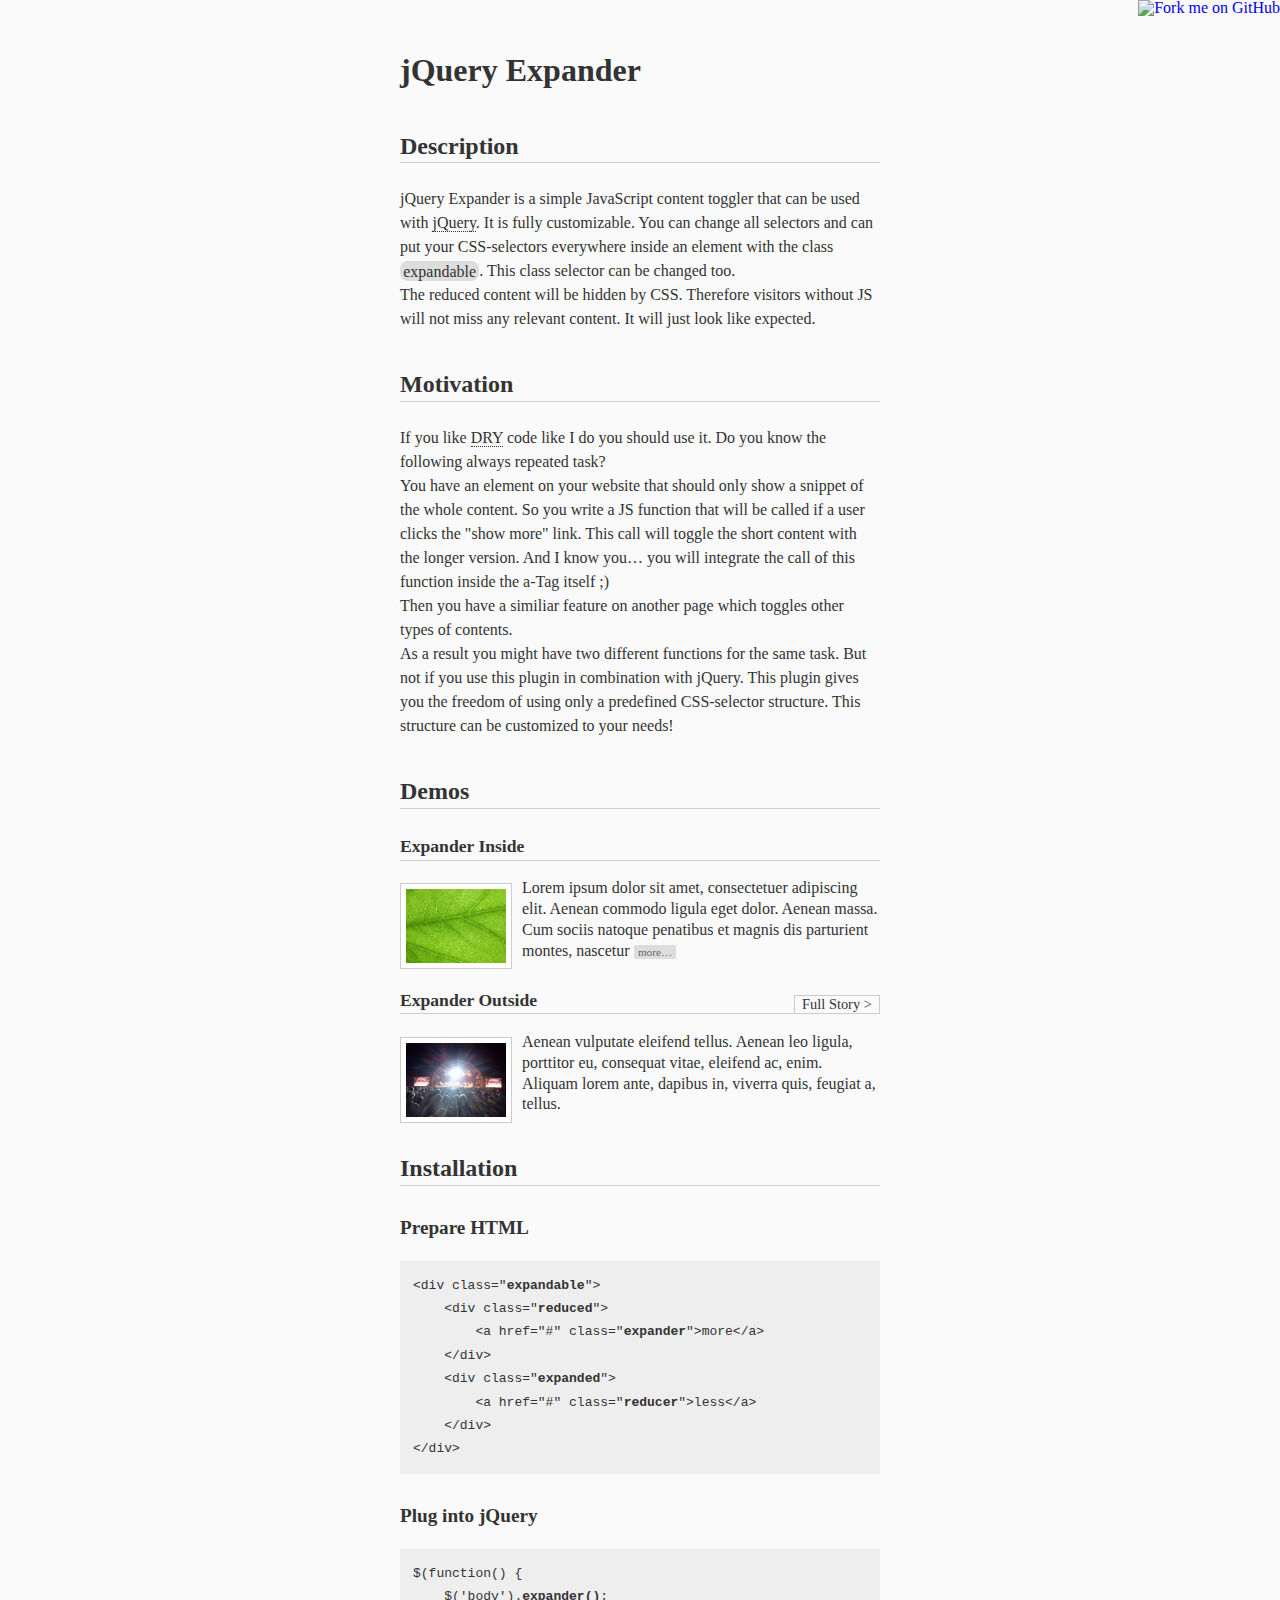
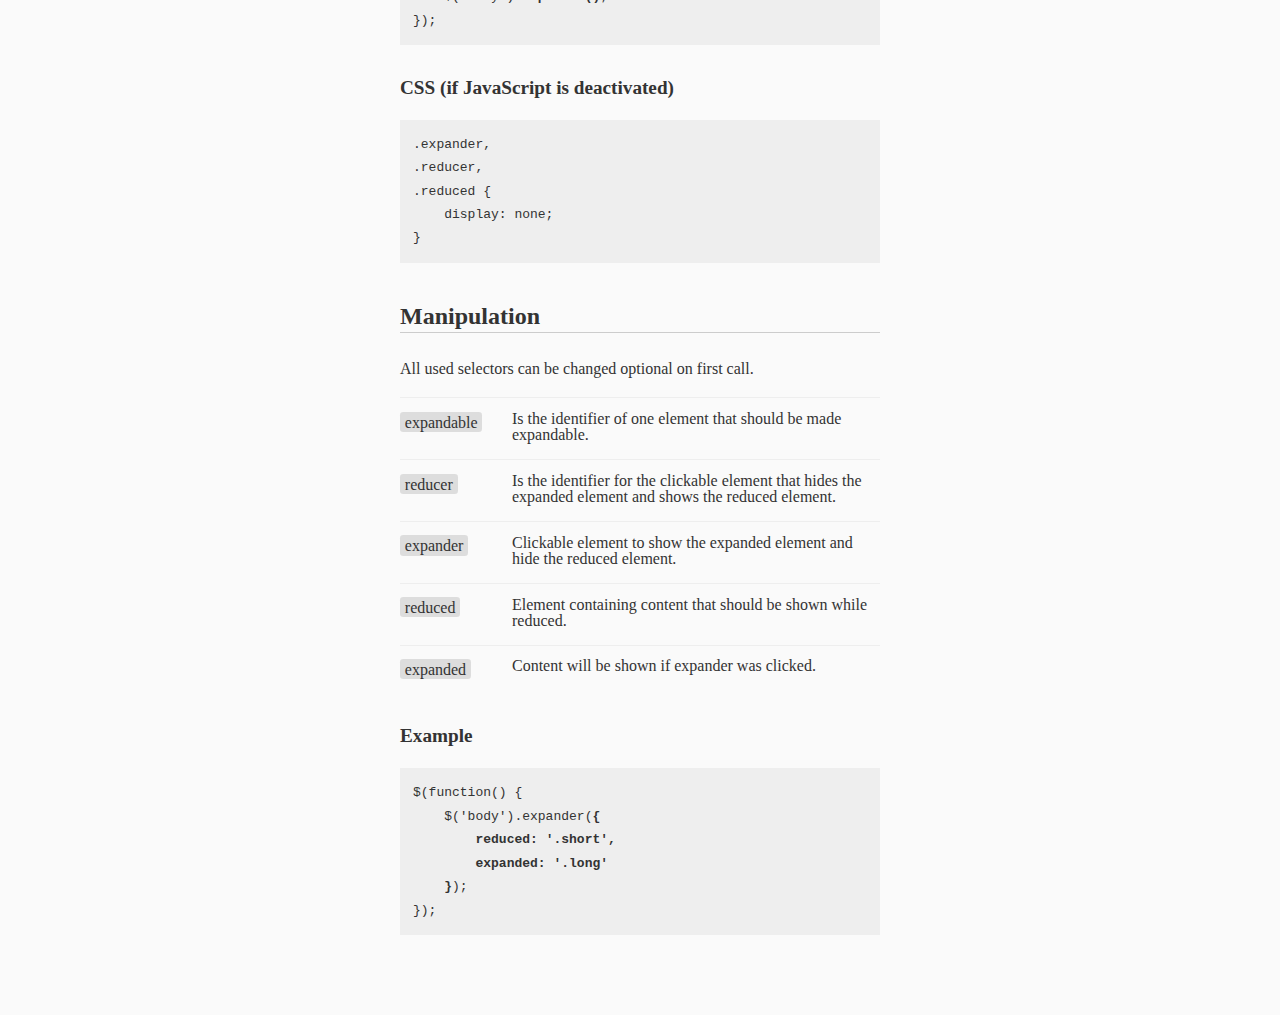
==== index.html @ b06be8aa "Initial commit" ====
<!DOCTYPE html PUBLIC "-//W3C//DTD XHTML 1.0 Transitional//EN" "http://www.w3.org/TR/xhtml1/DTD/xhtml1-transitional.dtd">
<html xmlns="http://www.w3.org/1999/xhtml">
	<head>
		<meta http-equiv="Content-Type" content="text/html; charset=utf-8" />
		<meta http-equiv="Content-Language" content="en" />

		<link rel="stylesheet" href="reset.css" type="text/css" />
		<link rel="stylesheet" href="style.css" type="text/css" />
		<link rel="stylesheet" href="demo/box.css" type="text/css" />

		<title>jQuery Expander</title>
	</head>
	<body>
		<a href="https://github.com/petpen/jQuery-Expander">
			<img style="position: absolute; top: 0; right: 0; border: 0;" src="https://s3.amazonaws.com/github/ribbons/forkme_right_gray_6d6d6d.png" alt="Fork me on GitHub">
		</a>
		<div id="main">
			<h1>jQuery Expander</h1>

			<h2>Description</h2>
			<p>
				jQuery Expander is a simple JavaScript content toggler that can be used with <a href="http://jquery.com" title="jQuery JavaScript Library">jQuery</a>.
				It is fully customizable.
				You can change all selectors and can put your CSS-selectors everywhere inside an element with the class <var>expandable</var>.
				This class selector can be changed too.
			</p>
			<p>
				The reduced content will be hidden by CSS.
				Therefore visitors without JS will not miss any relevant content.
				It will just look like expected.
			</p>

			<h2>Motivation</h2>
			<p>
				If you like <a href="http://en.wikipedia.org/wiki/Don%27t_repeat_yourself" title="Don't repeat yourself - Wikipedia">DRY</a> code like I do you should use it.
				Do you know the following always repeated task?
			</p>
			<p>
				You have an element on your website that should only show a snippet of the whole content.
				So you write a JS function that will be called if a user clicks the "show more" link.
				This call will toggle the short content with the longer version.
				And I know you&hellip; you will integrate the call of this function inside the a-Tag itself ;)<br/>
				Then you have a similiar feature on another page which toggles other types of contents.
			</p>
			<p>
				As a result you might have two different functions for the same task.
				But not if you use this plugin in combination with jQuery.
				This plugin gives you the freedom of using only a predefined CSS-selector structure.
				This structure can be customized to your needs!
			</p>

			<h2>Demos</h2>
			<div class="box expandable">
				<div class="box-title">
					<h3>Expander Inside</h3>
				</div>
				<div class="box-content">
					<div class="reduced">
						<p>
							<img class="left" src="demo/img/leaf_small.jpg" width="100" height="74" alt="leaf"/>
							Lorem ipsum dolor sit amet, consectetuer adipiscing elit. Aenean commodo ligula eget dolor.
							Aenean massa. Cum sociis natoque penatibus et magnis dis parturient montes, nascetur <a href="#" class="expander" title="Show me the full story!">more&hellip;</a>
						</p>
					</div>
					<div class="expanded">
						<p>
							<img class="left" src="demo/img/leaf.jpg" width="150" height="111" alt="leaf"/>
							Lorem ipsum dolor sit amet, consectetuer adipiscing elit. Aenean commodo ligula eget dolor.
							Aenean massa. Cum sociis natoque penatibus et magnis dis parturient montes, nascetur ridiculus mus.
							Donec quam felis, ultricies nec, pellentesque eu, pretium quis, sem. Nulla consequat massa quis enim.
							Donec pede justo, fringilla vel, aliquet nec, vulputate eget, arcu.
							In enim justo, rhoncus ut, imperdiet a, venenatis vitae, justo. Nullam dictum felis eu pede mollis pretium.
							Integer tincidunt. Cras dapibus. Vivamus elementum semper nisi.
						</p>
						<p>
							Maecenas nec odio et ante tincidunt tempus. Donec vitae sapien ut libero venenatis faucibus. Nullam quis ante.
							Etiam sit amet orci eget eros faucibus tincidunt. Duis leo.
							Sed fringilla mauris sit amet nibh. Donec sodales sagittis magna.
							Sed consequat, leo eget bibendum sodales, augue velit cursus nunc, quis gravida magna mi a libero.
							Fusce vulputate eleifend sapien. Vestibulum purus quam, scelerisque ut, mollis sed, nonummy id, metus.
							Nullam accumsan lorem in dui. Cras ultricies mi eu turpis hendrerit fringilla.
							Vestibulum ante ipsum primis in faucibus orci luctus et ultrices posuere cubilia Curae;
							In ac dui quis mi consectetuer lacinia. Nam pretium turpis et arcu.
							Duis arcu tortor, suscipit eget, imperdiet nec, imperdiet iaculis, ipsum.
							Sed aliquam ultrices mauris. Integer ante arcu, accumsan a, consectetuer eget, posuere ut, mauris.
							Praesent adipiscing. Phasellus ullamcorper ipsum rutrum nunc. Nunc nonummy metus.
							Vestibulum volutpat pretium libero. Cras id dui. <a href="#" class="reducer" title="I've read it">less</a>
						</p>
					</div>
				</div>
			</div>
			<div class="box expandable">
				<div class="box-title">
					<h3>Expander Outside</h3>
					<ul class="box-actions">
						<li class="expander">
							<a href="#" title="Show me the full story!">Full Story &gt;</a>
						</li>
						<li class="reducer">
							<a href="#" title="I've read it">&lt; Intro</a>
						</li>
					</ul>
				</div>
				<div class="box-content">
					<div class="reduced">
						<p>
							<img class="left" src="demo/img/concert_small.jpg" width="100" height="74" alt="concert"/>
							Aenean vulputate eleifend tellus. Aenean leo ligula, porttitor eu, consequat vitae, eleifend ac, enim.
							Aliquam lorem ante, dapibus in, viverra quis, feugiat a, tellus.
						</p>
					</div>
					<div class="expanded">
						<p>
							<img class="left" src="demo/img/concert.jpg" width="150" height="112" alt="concert"/>
							Aenean vulputate eleifend tellus. Aenean leo ligula, porttitor eu, consequat vitae, eleifend ac, enim.
							Aliquam lorem ante, dapibus in, viverra quis, feugiat a, tellus.
							Phasellus viverra nulla ut metus varius laoreet. Quisque rutrum. Aenean imperdiet.
							Etiam ultricies nisi vel augue. Curabitur ullamcorper ultricies nisi. Nam eget dui. Etiam rhoncus.
							Maecenas tempus, tellus eget condimentum rhoncus, sem quam semper libero, sit amet adipiscing sem neque sed ipsum.
							Nam quam nunc, blandit vel, luctus pulvinar, hendrerit id, lorem.
						</p>
						<p>
							Lorem ipsum dolor sit amet, consectetuer adipiscing elit. Aenean commodo ligula eget dolor.
							Aenean massa. Cum sociis natoque penatibus et magnis dis parturient montes, nascetur ridiculus mus.
							Donec quam felis, ultricies nec, pellentesque eu, pretium quis, sem. Nulla consequat massa quis enim.
							Donec pede justo, fringilla vel, aliquet nec, vulputate eget, arcu.
							In enim justo, rhoncus ut, imperdiet a, venenatis vitae, justo. Nullam dictum felis eu pede mollis pretium.
							Integer tincidunt. Cras dapibus. Vivamus elementum semper nisi.
						</p>
					</div>
				</div>
			</div>

			<h2>Installation</h2>

			<h3>Prepare HTML</h3>
<pre title="Prepare the tags with classes"><code>&lt;div class="<b>expandable</b>"&gt;
    &lt;div class="<b>reduced</b>"&gt;
        &lt;a href="#" class="<b>expander</b>"&gt;more&lt;/a&gt;
    &lt;/div&gt;
    &lt;div class="<b>expanded</b>"&gt;
        &lt;a href="#" class="<b>reducer</b>"&gt;less&lt;/a&gt;
    &lt;/div&gt;
&lt;/div&gt;</code></pre>

			<h3>Plug into jQuery</h3>
<pre title="Plug the expander into jQuery"><code>$(function() {
    $('body').<b>expander()</b>;
});
</code></pre>

			<h3>CSS (if JavaScript is deactivated)</h3>
<pre title="Add some CSS for the visitors without JS"><code>.expander,
.reducer,
.reduced {
    display: none;
}</code></pre>

			<h2>Manipulation</h2>
			<p>All used selectors can be changed optional on first call.</p>
			<dl class="options">
				<dt><span>expandable</span></dt>
					<dd>Is the identifier of one element that should be made expandable.</dd>
				<dt><span>reducer</span></dt>
					<dd>Is the identifier for the clickable element that hides the expanded element and shows the reduced element.</dd>
				<dt><span>expander</span></dt>
					<dd>Clickable element to show the expanded element and hide the reduced element.</dd>
				<dt><span>reduced</span></dt>
					<dd>Element containing content that should be shown while reduced.</dd>
				<dt><span>expanded</span></dt>
					<dd>Content will be shown if expander was clicked.</dd>
			</dl>
			
			<h3>Example</h3>
<pre title="Expample for manipulating the selectors"><code>$(function() {
    $('body').expander(<b>{
    	reduced: '.short',
    	expanded: '.long'
    }</b>);
});
</code></pre>
		</div>

		<script type="text/javascript" src="jquery-1.7.2.min.js"></script>
		<script type="text/javascript" src="jquery.expander.js"></script>
		<script type="text/javascript">
			$(function() {
				$('body').expander();
			});
		</script>
	</body>
</html>
---- style.css ----
body {
	background-color: #fafafa;
	color: #333;
	font-family: Georgia, "Times New Roman", Times;
	font-size: 100%;
	margin: 0;
	padding: 0;
	text-align: left;
}

#main {
	width: 30em;
	margin: 0 auto 5em;
}

h1, h2, h3 {
	padding: 0.2em 0;
	margin: 1.5em 0 1em;
}

h1 {
	font-size: 200%;
}

h2 {
	border-bottom: 1px solid #ccc;
	font-size: 150%;
}

h3 {
	font-size: 120%;
}

p {
	line-height: 1.5em;
}

p a {
	color: #333;
	text-decoration: none;
	border-bottom: 1px #333 dotted;
}

var {
	background-color: #ddd;
	font-style: normal;
	padding: 0.1em 0.2em;
	border-radius: 0.5em;
	-moz-border-radius: 0.5em;
	-webkit-border-radius: 0.5em;
	-khtml-border-radius: 0.5em;
}


.right {
	float: right;
}

.left {
	float: left;
}

pre {
	background-color: #eee;
	line-height: 1.8em;
	margin: 1em 0 0;
	padding: 1em;
}

dl.options {
	margin: 0 0 3em;
}

dl.options dt {
	border-top: 1px solid #eee;
	margin: 1em 0 0;
	padding: 1em 0 0;
}

dl.options dt span {
	background-color: #ddd;
	padding: 0.1em 0.3em;
	border-radius: 0.2em;
	-moz-border-radius: 0.2em;
	-webkit-border-radius: 0.2em;
	-khtml-border-radius: 0.2em;
}

dl.options dd {
	margin: -1.2em 0 0 7em;
}


.expander,
.reducer,
.reduced {
	display: none;
}
---- demo/box.css ----
.box {
	
}

.box .box-title {
	position: relative;
}

.box .box-title h3 {
	border-bottom: 1px solid #ccc;
	font-size: 110%;
}

.box .box-title .box-actions {
	position: absolute;
	bottom: 0;
	right: 0;
}

.box .box-title .box-actions li {
	margin: 0 0 0 0.5em;
	display: inline-block;
}

.box .box-title .box-actions a {
	border: 1px solid #ccc;
	border-bottom: none;
	color: #333;
	display: block;
	font-size: 90%;
	padding: 0.1em 0.5em 0.2em;
	text-decoration: none;
	text-align: center;
}

.box .box-title .box-actions a:hover {
	background-color: #999;
	color: #fff;
	text-decoration: none;
}

.box .box-content p {
	margin: 0.3em 0 1em;
	line-height: 1.3em;
}

.box .box-content p img {
	background-color: #FFFFFF;
	border: 1px solid #CCCCCC;
	margin: 5px;
	padding: 5px;
}

.box .box-content p img.left {
	margin: 5px 10px 5px 0;
}

.box .box-content p img.right {
	margin: 5px 0 5px 10px;
}

.box .box-content p .expander,
.box .box-content p .reducer {
	border: 1px solid #ddd;
	background-color: #ddd;
	color: #666;
	font-size: 70%;
	padding: 0 0.3em;
	text-decoration: none;
	border-radius: 0.2em;
	-moz-border-radius: 0.2em;
	-webkit-border-radius: 0.2em;
	-khtml-border-radius: 0.2em;
}

.box .box-content p .expander:hover,
.box .box-content p .reducer:hover {
	border: 1px solid #666;
	background-color: #666;
	color: #ddd;
	text-decoration: none;
}

.box .box-title .box-actions .expander,
.box .box-title .box-actions .reducer {
	display: none;
}
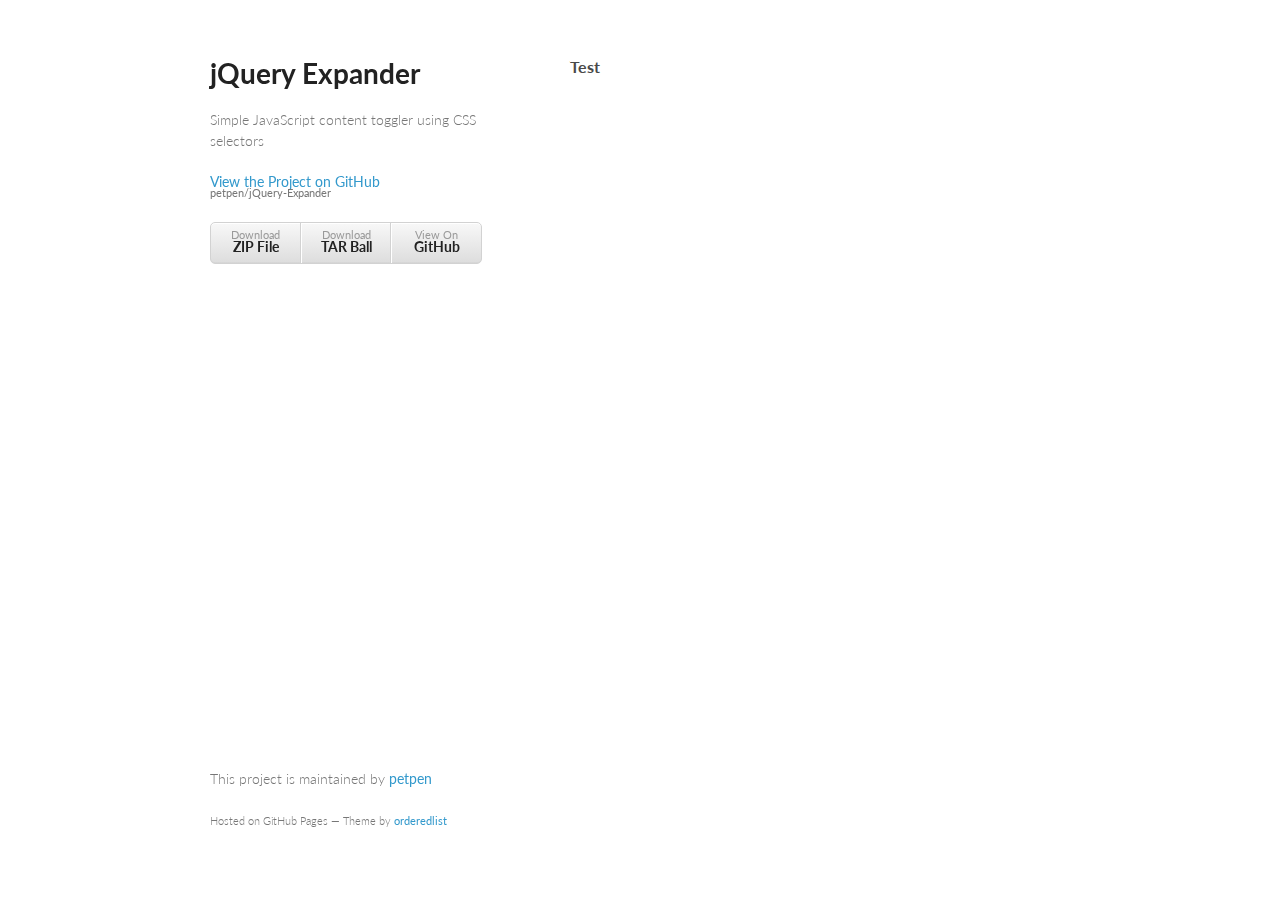
==== commit 0b2c6676: "Created gh-pages branch via GitHub" ====
--- a/index.html
+++ b/index.html
@@ -1,192 +1,38 @@
-<!DOCTYPE html PUBLIC "-//W3C//DTD XHTML 1.0 Transitional//EN" "http://www.w3.org/TR/xhtml1/DTD/xhtml1-transitional.dtd">
-<html xmlns="http://www.w3.org/1999/xhtml">
-	<head>
-		<meta http-equiv="Content-Type" content="text/html; charset=utf-8" />
-		<meta http-equiv="Content-Language" content="en" />
+<!doctype html>
+<html>
+  <head>
+    <meta charset="utf-8">
+    <meta http-equiv="X-UA-Compatible" content="chrome=1">
+    <title>jQuery Expander by petpen</title>
 
-		<link rel="stylesheet" href="reset.css" type="text/css" />
-		<link rel="stylesheet" href="style.css" type="text/css" />
-		<link rel="stylesheet" href="demo/box.css" type="text/css" />
-
-		<title>jQuery Expander</title>
-	</head>
-	<body>
-		<a href="https://github.com/petpen/jQuery-Expander">
-			<img style="position: absolute; top: 0; right: 0; border: 0;" src="https://s3.amazonaws.com/github/ribbons/forkme_right_gray_6d6d6d.png" alt="Fork me on GitHub">
-		</a>
-		<div id="main">
-			<h1>jQuery Expander</h1>
-
-			<h2>Description</h2>
-			<p>
-				jQuery Expander is a simple JavaScript content toggler that can be used with <a href="http://jquery.com" title="jQuery JavaScript Library">jQuery</a>.
-				It is fully customizable.
-				You can change all selectors and can put your CSS-selectors everywhere inside an element with the class <var>expandable</var>.
-				This class selector can be changed too.
-			</p>
-			<p>
-				The reduced content will be hidden by CSS.
-				Therefore visitors without JS will not miss any relevant content.
-				It will just look like expected.
-			</p>
-
-			<h2>Motivation</h2>
-			<p>
-				If you like <a href="http://en.wikipedia.org/wiki/Don%27t_repeat_yourself" title="Don't repeat yourself - Wikipedia">DRY</a> code like I do you should use it.
-				Do you know the following always repeated task?
-			</p>
-			<p>
-				You have an element on your website that should only show a snippet of the whole content.
-				So you write a JS function that will be called if a user clicks the "show more" link.
-				This call will toggle the short content with the longer version.
-				And I know you&hellip; you will integrate the call of this function inside the a-Tag itself ;)<br/>
-				Then you have a similiar feature on another page which toggles other types of contents.
-			</p>
-			<p>
-				As a result you might have two different functions for the same task.
-				But not if you use this plugin in combination with jQuery.
-				This plugin gives you the freedom of using only a predefined CSS-selector structure.
-				This structure can be customized to your needs!
-			</p>
-
-			<h2>Demos</h2>
-			<div class="box expandable">
-				<div class="box-title">
-					<h3>Expander Inside</h3>
-				</div>
-				<div class="box-content">
-					<div class="reduced">
-						<p>
-							<img class="left" src="demo/img/leaf_small.jpg" width="100" height="74" alt="leaf"/>
-							Lorem ipsum dolor sit amet, consectetuer adipiscing elit. Aenean commodo ligula eget dolor.
-							Aenean massa. Cum sociis natoque penatibus et magnis dis parturient montes, nascetur <a href="#" class="expander" title="Show me the full story!">more&hellip;</a>
-						</p>
-					</div>
-					<div class="expanded">
-						<p>
-							<img class="left" src="demo/img/leaf.jpg" width="150" height="111" alt="leaf"/>
-							Lorem ipsum dolor sit amet, consectetuer adipiscing elit. Aenean commodo ligula eget dolor.
-							Aenean massa. Cum sociis natoque penatibus et magnis dis parturient montes, nascetur ridiculus mus.
-							Donec quam felis, ultricies nec, pellentesque eu, pretium quis, sem. Nulla consequat massa quis enim.
-							Donec pede justo, fringilla vel, aliquet nec, vulputate eget, arcu.
-							In enim justo, rhoncus ut, imperdiet a, venenatis vitae, justo. Nullam dictum felis eu pede mollis pretium.
-							Integer tincidunt. Cras dapibus. Vivamus elementum semper nisi.
-						</p>
-						<p>
-							Maecenas nec odio et ante tincidunt tempus. Donec vitae sapien ut libero venenatis faucibus. Nullam quis ante.
-							Etiam sit amet orci eget eros faucibus tincidunt. Duis leo.
-							Sed fringilla mauris sit amet nibh. Donec sodales sagittis magna.
-							Sed consequat, leo eget bibendum sodales, augue velit cursus nunc, quis gravida magna mi a libero.
-							Fusce vulputate eleifend sapien. Vestibulum purus quam, scelerisque ut, mollis sed, nonummy id, metus.
-							Nullam accumsan lorem in dui. Cras ultricies mi eu turpis hendrerit fringilla.
-							Vestibulum ante ipsum primis in faucibus orci luctus et ultrices posuere cubilia Curae;
-							In ac dui quis mi consectetuer lacinia. Nam pretium turpis et arcu.
-							Duis arcu tortor, suscipit eget, imperdiet nec, imperdiet iaculis, ipsum.
-							Sed aliquam ultrices mauris. Integer ante arcu, accumsan a, consectetuer eget, posuere ut, mauris.
-							Praesent adipiscing. Phasellus ullamcorper ipsum rutrum nunc. Nunc nonummy metus.
-							Vestibulum volutpat pretium libero. Cras id dui. <a href="#" class="reducer" title="I've read it">less</a>
-						</p>
-					</div>
-				</div>
-			</div>
-			<div class="box expandable">
-				<div class="box-title">
-					<h3>Expander Outside</h3>
-					<ul class="box-actions">
-						<li class="expander">
-							<a href="#" title="Show me the full story!">Full Story &gt;</a>
-						</li>
-						<li class="reducer">
-							<a href="#" title="I've read it">&lt; Intro</a>
-						</li>
-					</ul>
-				</div>
-				<div class="box-content">
-					<div class="reduced">
-						<p>
-							<img class="left" src="demo/img/concert_small.jpg" width="100" height="74" alt="concert"/>
-							Aenean vulputate eleifend tellus. Aenean leo ligula, porttitor eu, consequat vitae, eleifend ac, enim.
-							Aliquam lorem ante, dapibus in, viverra quis, feugiat a, tellus.
-						</p>
-					</div>
-					<div class="expanded">
-						<p>
-							<img class="left" src="demo/img/concert.jpg" width="150" height="112" alt="concert"/>
-							Aenean vulputate eleifend tellus. Aenean leo ligula, porttitor eu, consequat vitae, eleifend ac, enim.
-							Aliquam lorem ante, dapibus in, viverra quis, feugiat a, tellus.
-							Phasellus viverra nulla ut metus varius laoreet. Quisque rutrum. Aenean imperdiet.
-							Etiam ultricies nisi vel augue. Curabitur ullamcorper ultricies nisi. Nam eget dui. Etiam rhoncus.
-							Maecenas tempus, tellus eget condimentum rhoncus, sem quam semper libero, sit amet adipiscing sem neque sed ipsum.
-							Nam quam nunc, blandit vel, luctus pulvinar, hendrerit id, lorem.
-						</p>
-						<p>
-							Lorem ipsum dolor sit amet, consectetuer adipiscing elit. Aenean commodo ligula eget dolor.
-							Aenean massa. Cum sociis natoque penatibus et magnis dis parturient montes, nascetur ridiculus mus.
-							Donec quam felis, ultricies nec, pellentesque eu, pretium quis, sem. Nulla consequat massa quis enim.
-							Donec pede justo, fringilla vel, aliquet nec, vulputate eget, arcu.
-							In enim justo, rhoncus ut, imperdiet a, venenatis vitae, justo. Nullam dictum felis eu pede mollis pretium.
-							Integer tincidunt. Cras dapibus. Vivamus elementum semper nisi.
-						</p>
-					</div>
-				</div>
-			</div>
-
-			<h2>Installation</h2>
-
-			<h3>Prepare HTML</h3>
-<pre title="Prepare the tags with classes"><code>&lt;div class="<b>expandable</b>"&gt;
-    &lt;div class="<b>reduced</b>"&gt;
-        &lt;a href="#" class="<b>expander</b>"&gt;more&lt;/a&gt;
-    &lt;/div&gt;
-    &lt;div class="<b>expanded</b>"&gt;
-        &lt;a href="#" class="<b>reducer</b>"&gt;less&lt;/a&gt;
-    &lt;/div&gt;
-&lt;/div&gt;</code></pre>
-
-			<h3>Plug into jQuery</h3>
-<pre title="Plug the expander into jQuery"><code>$(function() {
-    $('body').<b>expander()</b>;
-});
-</code></pre>
-
-			<h3>CSS (if JavaScript is deactivated)</h3>
-<pre title="Add some CSS for the visitors without JS"><code>.expander,
-.reducer,
-.reduced {
-    display: none;
-}</code></pre>
-
-			<h2>Manipulation</h2>
-			<p>All used selectors can be changed optional on first call.</p>
-			<dl class="options">
-				<dt><span>expandable</span></dt>
-					<dd>Is the identifier of one element that should be made expandable.</dd>
-				<dt><span>reducer</span></dt>
-					<dd>Is the identifier for the clickable element that hides the expanded element and shows the reduced element.</dd>
-				<dt><span>expander</span></dt>
-					<dd>Clickable element to show the expanded element and hide the reduced element.</dd>
-				<dt><span>reduced</span></dt>
-					<dd>Element containing content that should be shown while reduced.</dd>
-				<dt><span>expanded</span></dt>
-					<dd>Content will be shown if expander was clicked.</dd>
-			</dl>
-			
-			<h3>Example</h3>
-<pre title="Expample for manipulating the selectors"><code>$(function() {
-    $('body').expander(<b>{
-    	reduced: '.short',
-    	expanded: '.long'
-    }</b>);
-});
-</code></pre>
-		</div>
-
-		<script type="text/javascript" src="jquery-1.7.2.min.js"></script>
-		<script type="text/javascript" src="jquery.expander.js"></script>
-		<script type="text/javascript">
-			$(function() {
-				$('body').expander();
-			});
-		</script>
-	</body>
-</html>
+    <link rel="stylesheet" href="stylesheets/styles.css">
+    <link rel="stylesheet" href="stylesheets/pygment_trac.css">
+    <meta name="viewport" content="width=device-width, initial-scale=1, user-scalable=no">
+    <!--[if lt IE 9]>
+    <script src="//html5shiv.googlecode.com/svn/trunk/html5.js"></script>
+    <![endif]-->
+  </head>
+  <body>
+    <div class="wrapper">
+      <header>
+        <h1>jQuery Expander</h1>
+        <p>Simple JavaScript content toggler using CSS selectors</p>
+        <p class="view"><a href="https://github.com/petpen/jQuery-Expander">View the Project on GitHub <small>petpen/jQuery-Expander</small></a></p>
+        <ul>
+          <li><a href="https://github.com/petpen/jQuery-Expander/zipball/master">Download <strong>ZIP File</strong></a></li>
+          <li><a href="https://github.com/petpen/jQuery-Expander/tarball/master">Download <strong>TAR Ball</strong></a></li>
+          <li><a href="https://github.com/petpen/jQuery-Expander">View On <strong>GitHub</strong></a></li>
+        </ul>
+      </header>
+      <section>
+        <h3>Test</h3>
+      </section>
+      <footer>
+        <p>This project is maintained by <a href="https://github.com/petpen">petpen</a></p>
+        <p><small>Hosted on GitHub Pages &mdash; Theme by <a href="https://github.com/orderedlist">orderedlist</a></small></p>
+      </footer>
+    </div>
+    <script src="javascripts/scale.fix.js"></script>
+    
+  </body>
+</html>--- a/stylesheets/styles.css
+++ b/stylesheets/styles.css
@@ -0,0 +1,255 @@
+@import url(https://fonts.googleapis.com/css?family=Lato:300italic,700italic,300,700);
+
+body {
+  padding:50px;
+  font:14px/1.5 Lato, "Helvetica Neue", Helvetica, Arial, sans-serif;
+  color:#777;
+  font-weight:300;
+}
+
+h1, h2, h3, h4, h5, h6 {
+  color:#222;
+  margin:0 0 20px;
+}
+
+p, ul, ol, table, pre, dl {
+  margin:0 0 20px;
+}
+
+h1, h2, h3 {
+  line-height:1.1;
+}
+
+h1 {
+  font-size:28px;
+}
+
+h2 {
+  color:#393939;
+}
+
+h3, h4, h5, h6 {
+  color:#494949;
+}
+
+a {
+  color:#39c;
+  font-weight:400;
+  text-decoration:none;
+}
+
+a small {
+  font-size:11px;
+  color:#777;
+  margin-top:-0.6em;
+  display:block;
+}
+
+.wrapper {
+  width:860px;
+  margin:0 auto;
+}
+
+blockquote {
+  border-left:1px solid #e5e5e5;
+  margin:0;
+  padding:0 0 0 20px;
+  font-style:italic;
+}
+
+code, pre {
+  font-family:Monaco, Bitstream Vera Sans Mono, Lucida Console, Terminal;
+  color:#333;
+  font-size:12px;
+}
+
+pre {
+  padding:8px 15px;
+  background: #f8f8f8;  
+  border-radius:5px;
+  border:1px solid #e5e5e5;
+  overflow-x: auto;
+}
+
+table {
+  width:100%;
+  border-collapse:collapse;
+}
+
+th, td {
+  text-align:left;
+  padding:5px 10px;
+  border-bottom:1px solid #e5e5e5;
+}
+
+dt {
+  color:#444;
+  font-weight:700;
+}
+
+th {
+  color:#444;
+}
+
+img {
+  max-width:100%;
+}
+
+header {
+  width:270px;
+  float:left;
+  position:fixed;
+}
+
+header ul {
+  list-style:none;
+  height:40px;
+  
+  padding:0;
+  
+  background: #eee;
+  background: -moz-linear-gradient(top, #f8f8f8 0%, #dddddd 100%);
+  background: -webkit-gradient(linear, left top, left bottom, color-stop(0%,#f8f8f8), color-stop(100%,#dddddd));
+  background: -webkit-linear-gradient(top, #f8f8f8 0%,#dddddd 100%);
+  background: -o-linear-gradient(top, #f8f8f8 0%,#dddddd 100%);
+  background: -ms-linear-gradient(top, #f8f8f8 0%,#dddddd 100%);
+  background: linear-gradient(top, #f8f8f8 0%,#dddddd 100%);
+  
+  border-radius:5px;
+  border:1px solid #d2d2d2;
+  box-shadow:inset #fff 0 1px 0, inset rgba(0,0,0,0.03) 0 -1px 0;
+  width:270px;
+}
+
+header li {
+  width:89px;
+  float:left;
+  border-right:1px solid #d2d2d2;
+  height:40px;
+}
+
+header ul a {
+  line-height:1;
+  font-size:11px;
+  color:#999;
+  display:block;
+  text-align:center;
+  padding-top:6px;
+  height:40px;
+}
+
+strong {
+  color:#222;
+  font-weight:700;
+}
+
+header ul li + li {
+  width:88px;
+  border-left:1px solid #fff;
+}
+
+header ul li + li + li {
+  border-right:none;
+  width:89px;
+}
+
+header ul a strong {
+  font-size:14px;
+  display:block;
+  color:#222;
+}
+
+section {
+  width:500px;
+  float:right;
+  padding-bottom:50px;
+}
+
+small {
+  font-size:11px;
+}
+
+hr {
+  border:0;
+  background:#e5e5e5;
+  height:1px;
+  margin:0 0 20px;
+}
+
+footer {
+  width:270px;
+  float:left;
+  position:fixed;
+  bottom:50px;
+}
+
+@media print, screen and (max-width: 960px) {
+  
+  div.wrapper {
+    width:auto;
+    margin:0;
+  }
+  
+  header, section, footer {
+    float:none;
+    position:static;
+    width:auto;
+  }
+  
+  header {
+    padding-right:320px;
+  }
+  
+  section {
+    border:1px solid #e5e5e5;
+    border-width:1px 0;
+    padding:20px 0;
+    margin:0 0 20px;
+  }
+  
+  header a small {
+    display:inline;
+  }
+  
+  header ul {
+    position:absolute;
+    right:50px;
+    top:52px;
+  }
+}
+
+@media print, screen and (max-width: 720px) {
+  body {
+    word-wrap:break-word;
+  }
+  
+  header {
+    padding:0;
+  }
+  
+  header ul, header p.view {
+    position:static;
+  }
+  
+  pre, code {
+    word-wrap:normal;
+  }
+}
+
+@media print, screen and (max-width: 480px) {
+  body {
+    padding:15px;
+  }
+  
+  header ul {
+    display:none;
+  }
+}
+
+@media print {
+  body {
+    padding:0.4in;
+    font-size:12pt;
+    color:#444;
+  }
+}
--- a/stylesheets/pygment_trac.css
+++ b/stylesheets/pygment_trac.css
@@ -0,0 +1,69 @@
+.highlight  { background: #ffffff; }
+.highlight .c { color: #999988; font-style: italic } /* Comment */
+.highlight .err { color: #a61717; background-color: #e3d2d2 } /* Error */
+.highlight .k { font-weight: bold } /* Keyword */
+.highlight .o { font-weight: bold } /* Operator */
+.highlight .cm { color: #999988; font-style: italic } /* Comment.Multiline */
+.highlight .cp { color: #999999; font-weight: bold } /* Comment.Preproc */
+.highlight .c1 { color: #999988; font-style: italic } /* Comment.Single */
+.highlight .cs { color: #999999; font-weight: bold; font-style: italic } /* Comment.Special */
+.highlight .gd { color: #000000; background-color: #ffdddd } /* Generic.Deleted */
+.highlight .gd .x { color: #000000; background-color: #ffaaaa } /* Generic.Deleted.Specific */
+.highlight .ge { font-style: italic } /* Generic.Emph */
+.highlight .gr { color: #aa0000 } /* Generic.Error */
+.highlight .gh { color: #999999 } /* Generic.Heading */
+.highlight .gi { color: #000000; background-color: #ddffdd } /* Generic.Inserted */
+.highlight .gi .x { color: #000000; background-color: #aaffaa } /* Generic.Inserted.Specific */
+.highlight .go { color: #888888 } /* Generic.Output */
+.highlight .gp { color: #555555 } /* Generic.Prompt */
+.highlight .gs { font-weight: bold } /* Generic.Strong */
+.highlight .gu { color: #800080; font-weight: bold; } /* Generic.Subheading */
+.highlight .gt { color: #aa0000 } /* Generic.Traceback */
+.highlight .kc { font-weight: bold } /* Keyword.Constant */
+.highlight .kd { font-weight: bold } /* Keyword.Declaration */
+.highlight .kn { font-weight: bold } /* Keyword.Namespace */
+.highlight .kp { font-weight: bold } /* Keyword.Pseudo */
+.highlight .kr { font-weight: bold } /* Keyword.Reserved */
+.highlight .kt { color: #445588; font-weight: bold } /* Keyword.Type */
+.highlight .m { color: #009999 } /* Literal.Number */
+.highlight .s { color: #d14 } /* Literal.String */
+.highlight .na { color: #008080 } /* Name.Attribute */
+.highlight .nb { color: #0086B3 } /* Name.Builtin */
+.highlight .nc { color: #445588; font-weight: bold } /* Name.Class */
+.highlight .no { color: #008080 } /* Name.Constant */
+.highlight .ni { color: #800080 } /* Name.Entity */
+.highlight .ne { color: #990000; font-weight: bold } /* Name.Exception */
+.highlight .nf { color: #990000; font-weight: bold } /* Name.Function */
+.highlight .nn { color: #555555 } /* Name.Namespace */
+.highlight .nt { color: #000080 } /* Name.Tag */
+.highlight .nv { color: #008080 } /* Name.Variable */
+.highlight .ow { font-weight: bold } /* Operator.Word */
+.highlight .w { color: #bbbbbb } /* Text.Whitespace */
+.highlight .mf { color: #009999 } /* Literal.Number.Float */
+.highlight .mh { color: #009999 } /* Literal.Number.Hex */
+.highlight .mi { color: #009999 } /* Literal.Number.Integer */
+.highlight .mo { color: #009999 } /* Literal.Number.Oct */
+.highlight .sb { color: #d14 } /* Literal.String.Backtick */
+.highlight .sc { color: #d14 } /* Literal.String.Char */
+.highlight .sd { color: #d14 } /* Literal.String.Doc */
+.highlight .s2 { color: #d14 } /* Literal.String.Double */
+.highlight .se { color: #d14 } /* Literal.String.Escape */
+.highlight .sh { color: #d14 } /* Literal.String.Heredoc */
+.highlight .si { color: #d14 } /* Literal.String.Interpol */
+.highlight .sx { color: #d14 } /* Literal.String.Other */
+.highlight .sr { color: #009926 } /* Literal.String.Regex */
+.highlight .s1 { color: #d14 } /* Literal.String.Single */
+.highlight .ss { color: #990073 } /* Literal.String.Symbol */
+.highlight .bp { color: #999999 } /* Name.Builtin.Pseudo */
+.highlight .vc { color: #008080 } /* Name.Variable.Class */
+.highlight .vg { color: #008080 } /* Name.Variable.Global */
+.highlight .vi { color: #008080 } /* Name.Variable.Instance */
+.highlight .il { color: #009999 } /* Literal.Number.Integer.Long */
+
+.type-csharp .highlight .k { color: #0000FF }
+.type-csharp .highlight .kt { color: #0000FF }
+.type-csharp .highlight .nf { color: #000000; font-weight: normal }
+.type-csharp .highlight .nc { color: #2B91AF }
+.type-csharp .highlight .nn { color: #000000 }
+.type-csharp .highlight .s { color: #A31515 }
+.type-csharp .highlight .sc { color: #A31515 }
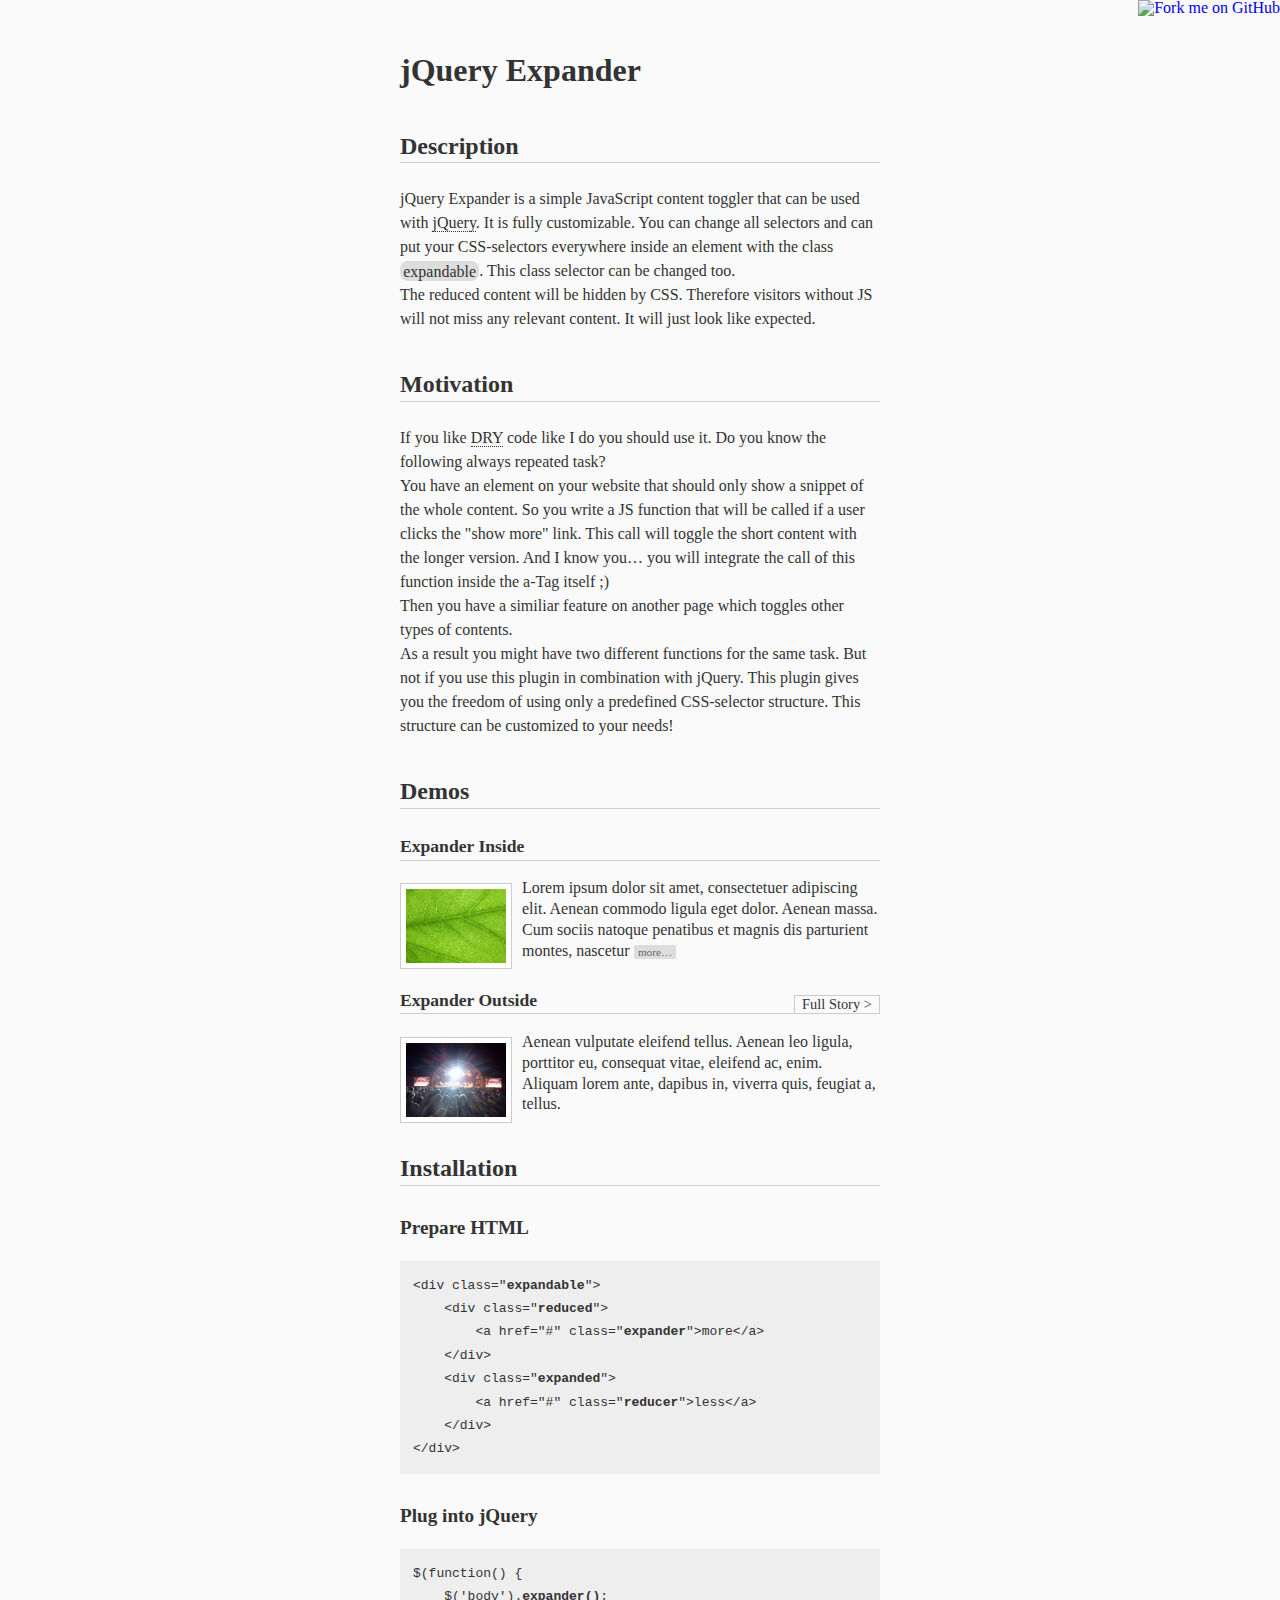
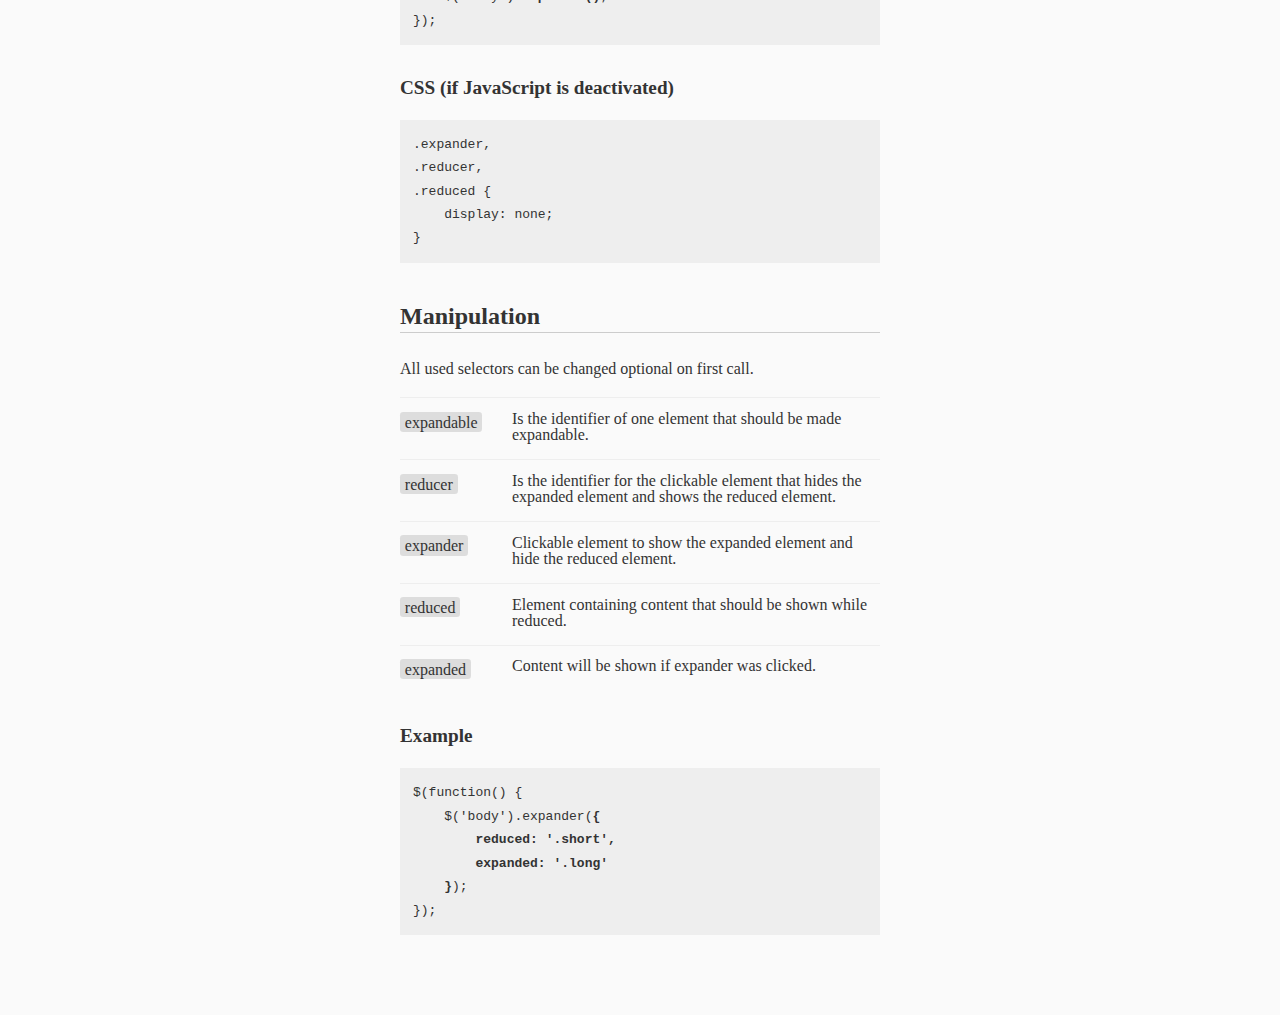
==== commit 370f0acc: "- changed: added my own github page" ====
--- a/index.html
+++ b/index.html
@@ -1,38 +1,192 @@
-<!doctype html>
-<html>
-  <head>
-    <meta charset="utf-8">
-    <meta http-equiv="X-UA-Compatible" content="chrome=1">
-    <title>jQuery Expander by petpen</title>
+<!DOCTYPE html PUBLIC "-//W3C//DTD XHTML 1.0 Transitional//EN" "http://www.w3.org/TR/xhtml1/DTD/xhtml1-transitional.dtd">
+<html xmlns="http://www.w3.org/1999/xhtml">
+	<head>
+		<meta http-equiv="Content-Type" content="text/html; charset=utf-8" />
+		<meta http-equiv="Content-Language" content="en" />
 
-    <link rel="stylesheet" href="stylesheets/styles.css">
-    <link rel="stylesheet" href="stylesheets/pygment_trac.css">
-    <meta name="viewport" content="width=device-width, initial-scale=1, user-scalable=no">
-    <!--[if lt IE 9]>
-    <script src="//html5shiv.googlecode.com/svn/trunk/html5.js"></script>
-    <![endif]-->
-  </head>
-  <body>
-    <div class="wrapper">
-      <header>
-        <h1>jQuery Expander</h1>
-        <p>Simple JavaScript content toggler using CSS selectors</p>
-        <p class="view"><a href="https://github.com/petpen/jQuery-Expander">View the Project on GitHub <small>petpen/jQuery-Expander</small></a></p>
-        <ul>
-          <li><a href="https://github.com/petpen/jQuery-Expander/zipball/master">Download <strong>ZIP File</strong></a></li>
-          <li><a href="https://github.com/petpen/jQuery-Expander/tarball/master">Download <strong>TAR Ball</strong></a></li>
-          <li><a href="https://github.com/petpen/jQuery-Expander">View On <strong>GitHub</strong></a></li>
-        </ul>
-      </header>
-      <section>
-        <h3>Test</h3>
-      </section>
-      <footer>
-        <p>This project is maintained by <a href="https://github.com/petpen">petpen</a></p>
-        <p><small>Hosted on GitHub Pages &mdash; Theme by <a href="https://github.com/orderedlist">orderedlist</a></small></p>
-      </footer>
-    </div>
-    <script src="javascripts/scale.fix.js"></script>
-    
-  </body>
-</html>+		<link rel="stylesheet" href="reset.css" type="text/css" />
+		<link rel="stylesheet" href="style.css" type="text/css" />
+		<link rel="stylesheet" href="demo/box.css" type="text/css" />
+
+		<title>jQuery Expander</title>
+	</head>
+	<body>
+		<a href="https://github.com/petpen/jQuery-Expander">
+			<img style="position: absolute; top: 0; right: 0; border: 0;" src="https://s3.amazonaws.com/github/ribbons/forkme_right_gray_6d6d6d.png" alt="Fork me on GitHub">
+		</a>
+		<div id="main">
+			<h1>jQuery Expander</h1>
+
+			<h2>Description</h2>
+			<p>
+				jQuery Expander is a simple JavaScript content toggler that can be used with <a href="http://jquery.com" title="jQuery JavaScript Library">jQuery</a>.
+				It is fully customizable.
+				You can change all selectors and can put your CSS-selectors everywhere inside an element with the class <var>expandable</var>.
+				This class selector can be changed too.
+			</p>
+			<p>
+				The reduced content will be hidden by CSS.
+				Therefore visitors without JS will not miss any relevant content.
+				It will just look like expected.
+			</p>
+
+			<h2>Motivation</h2>
+			<p>
+				If you like <a href="http://en.wikipedia.org/wiki/Don%27t_repeat_yourself" title="Don't repeat yourself - Wikipedia">DRY</a> code like I do you should use it.
+				Do you know the following always repeated task?
+			</p>
+			<p>
+				You have an element on your website that should only show a snippet of the whole content.
+				So you write a JS function that will be called if a user clicks the "show more" link.
+				This call will toggle the short content with the longer version.
+				And I know you&hellip; you will integrate the call of this function inside the a-Tag itself ;)<br/>
+				Then you have a similiar feature on another page which toggles other types of contents.
+			</p>
+			<p>
+				As a result you might have two different functions for the same task.
+				But not if you use this plugin in combination with jQuery.
+				This plugin gives you the freedom of using only a predefined CSS-selector structure.
+				This structure can be customized to your needs!
+			</p>
+
+			<h2>Demos</h2>
+			<div class="box expandable">
+				<div class="box-title">
+					<h3>Expander Inside</h3>
+				</div>
+				<div class="box-content">
+					<div class="reduced">
+						<p>
+							<img class="left" src="demo/img/leaf_small.jpg" width="100" height="74" alt="leaf"/>
+							Lorem ipsum dolor sit amet, consectetuer adipiscing elit. Aenean commodo ligula eget dolor.
+							Aenean massa. Cum sociis natoque penatibus et magnis dis parturient montes, nascetur <a href="#" class="expander" title="Show me the full story!">more&hellip;</a>
+						</p>
+					</div>
+					<div class="expanded">
+						<p>
+							<img class="left" src="demo/img/leaf.jpg" width="150" height="111" alt="leaf"/>
+							Lorem ipsum dolor sit amet, consectetuer adipiscing elit. Aenean commodo ligula eget dolor.
+							Aenean massa. Cum sociis natoque penatibus et magnis dis parturient montes, nascetur ridiculus mus.
+							Donec quam felis, ultricies nec, pellentesque eu, pretium quis, sem. Nulla consequat massa quis enim.
+							Donec pede justo, fringilla vel, aliquet nec, vulputate eget, arcu.
+							In enim justo, rhoncus ut, imperdiet a, venenatis vitae, justo. Nullam dictum felis eu pede mollis pretium.
+							Integer tincidunt. Cras dapibus. Vivamus elementum semper nisi.
+						</p>
+						<p>
+							Maecenas nec odio et ante tincidunt tempus. Donec vitae sapien ut libero venenatis faucibus. Nullam quis ante.
+							Etiam sit amet orci eget eros faucibus tincidunt. Duis leo.
+							Sed fringilla mauris sit amet nibh. Donec sodales sagittis magna.
+							Sed consequat, leo eget bibendum sodales, augue velit cursus nunc, quis gravida magna mi a libero.
+							Fusce vulputate eleifend sapien. Vestibulum purus quam, scelerisque ut, mollis sed, nonummy id, metus.
+							Nullam accumsan lorem in dui. Cras ultricies mi eu turpis hendrerit fringilla.
+							Vestibulum ante ipsum primis in faucibus orci luctus et ultrices posuere cubilia Curae;
+							In ac dui quis mi consectetuer lacinia. Nam pretium turpis et arcu.
+							Duis arcu tortor, suscipit eget, imperdiet nec, imperdiet iaculis, ipsum.
+							Sed aliquam ultrices mauris. Integer ante arcu, accumsan a, consectetuer eget, posuere ut, mauris.
+							Praesent adipiscing. Phasellus ullamcorper ipsum rutrum nunc. Nunc nonummy metus.
+							Vestibulum volutpat pretium libero. Cras id dui. <a href="#" class="reducer" title="I've read it">less</a>
+						</p>
+					</div>
+				</div>
+			</div>
+			<div class="box expandable">
+				<div class="box-title">
+					<h3>Expander Outside</h3>
+					<ul class="box-actions">
+						<li class="expander">
+							<a href="#" title="Show me the full story!">Full Story &gt;</a>
+						</li>
+						<li class="reducer">
+							<a href="#" title="I've read it">&lt; Intro</a>
+						</li>
+					</ul>
+				</div>
+				<div class="box-content">
+					<div class="reduced">
+						<p>
+							<img class="left" src="demo/img/concert_small.jpg" width="100" height="74" alt="concert"/>
+							Aenean vulputate eleifend tellus. Aenean leo ligula, porttitor eu, consequat vitae, eleifend ac, enim.
+							Aliquam lorem ante, dapibus in, viverra quis, feugiat a, tellus.
+						</p>
+					</div>
+					<div class="expanded">
+						<p>
+							<img class="left" src="demo/img/concert.jpg" width="150" height="112" alt="concert"/>
+							Aenean vulputate eleifend tellus. Aenean leo ligula, porttitor eu, consequat vitae, eleifend ac, enim.
+							Aliquam lorem ante, dapibus in, viverra quis, feugiat a, tellus.
+							Phasellus viverra nulla ut metus varius laoreet. Quisque rutrum. Aenean imperdiet.
+							Etiam ultricies nisi vel augue. Curabitur ullamcorper ultricies nisi. Nam eget dui. Etiam rhoncus.
+							Maecenas tempus, tellus eget condimentum rhoncus, sem quam semper libero, sit amet adipiscing sem neque sed ipsum.
+							Nam quam nunc, blandit vel, luctus pulvinar, hendrerit id, lorem.
+						</p>
+						<p>
+							Lorem ipsum dolor sit amet, consectetuer adipiscing elit. Aenean commodo ligula eget dolor.
+							Aenean massa. Cum sociis natoque penatibus et magnis dis parturient montes, nascetur ridiculus mus.
+							Donec quam felis, ultricies nec, pellentesque eu, pretium quis, sem. Nulla consequat massa quis enim.
+							Donec pede justo, fringilla vel, aliquet nec, vulputate eget, arcu.
+							In enim justo, rhoncus ut, imperdiet a, venenatis vitae, justo. Nullam dictum felis eu pede mollis pretium.
+							Integer tincidunt. Cras dapibus. Vivamus elementum semper nisi.
+						</p>
+					</div>
+				</div>
+			</div>
+
+			<h2>Installation</h2>
+
+			<h3>Prepare HTML</h3>
+<pre title="Prepare the tags with classes"><code>&lt;div class="<b>expandable</b>"&gt;
+    &lt;div class="<b>reduced</b>"&gt;
+        &lt;a href="#" class="<b>expander</b>"&gt;more&lt;/a&gt;
+    &lt;/div&gt;
+    &lt;div class="<b>expanded</b>"&gt;
+        &lt;a href="#" class="<b>reducer</b>"&gt;less&lt;/a&gt;
+    &lt;/div&gt;
+&lt;/div&gt;</code></pre>
+
+			<h3>Plug into jQuery</h3>
+<pre title="Plug the expander into jQuery"><code>$(function() {
+    $('body').<b>expander()</b>;
+});
+</code></pre>
+
+			<h3>CSS (if JavaScript is deactivated)</h3>
+<pre title="Add some CSS for the visitors without JS"><code>.expander,
+.reducer,
+.reduced {
+    display: none;
+}</code></pre>
+
+			<h2>Manipulation</h2>
+			<p>All used selectors can be changed optional on first call.</p>
+			<dl class="options">
+				<dt><span>expandable</span></dt>
+					<dd>Is the identifier of one element that should be made expandable.</dd>
+				<dt><span>reducer</span></dt>
+					<dd>Is the identifier for the clickable element that hides the expanded element and shows the reduced element.</dd>
+				<dt><span>expander</span></dt>
+					<dd>Clickable element to show the expanded element and hide the reduced element.</dd>
+				<dt><span>reduced</span></dt>
+					<dd>Element containing content that should be shown while reduced.</dd>
+				<dt><span>expanded</span></dt>
+					<dd>Content will be shown if expander was clicked.</dd>
+			</dl>
+			
+			<h3>Example</h3>
+<pre title="Expample for manipulating the selectors"><code>$(function() {
+    $('body').expander(<b>{
+    	reduced: '.short',
+    	expanded: '.long'
+    }</b>);
+});
+</code></pre>
+		</div>
+
+		<script type="text/javascript" src="jquery-1.7.2.min.js"></script>
+		<script type="text/javascript" src="jquery.expander.js"></script>
+		<script type="text/javascript">
+			$(function() {
+				$('body').expander();
+			});
+		</script>
+	</body>
+</html>
--- a/style.css
+++ b/style.css
@@ -0,0 +1,98 @@
+body {
+	background-color: #fafafa;
+	color: #333;
+	font-family: Georgia, "Times New Roman", Times;
+	font-size: 100%;
+	margin: 0;
+	padding: 0;
+	text-align: left;
+}
+
+#main {
+	width: 30em;
+	margin: 0 auto 5em;
+}
+
+h1, h2, h3 {
+	padding: 0.2em 0;
+	margin: 1.5em 0 1em;
+}
+
+h1 {
+	font-size: 200%;
+}
+
+h2 {
+	border-bottom: 1px solid #ccc;
+	font-size: 150%;
+}
+
+h3 {
+	font-size: 120%;
+}
+
+p {
+	line-height: 1.5em;
+}
+
+p a {
+	color: #333;
+	text-decoration: none;
+	border-bottom: 1px #333 dotted;
+}
+
+var {
+	background-color: #ddd;
+	font-style: normal;
+	padding: 0.1em 0.2em;
+	border-radius: 0.5em;
+	-moz-border-radius: 0.5em;
+	-webkit-border-radius: 0.5em;
+	-khtml-border-radius: 0.5em;
+}
+
+
+.right {
+	float: right;
+}
+
+.left {
+	float: left;
+}
+
+pre {
+	background-color: #eee;
+	line-height: 1.8em;
+	margin: 1em 0 0;
+	padding: 1em;
+}
+
+dl.options {
+	margin: 0 0 3em;
+}
+
+dl.options dt {
+	border-top: 1px solid #eee;
+	margin: 1em 0 0;
+	padding: 1em 0 0;
+}
+
+dl.options dt span {
+	background-color: #ddd;
+	padding: 0.1em 0.3em;
+	border-radius: 0.2em;
+	-moz-border-radius: 0.2em;
+	-webkit-border-radius: 0.2em;
+	-khtml-border-radius: 0.2em;
+}
+
+dl.options dd {
+	margin: -1.2em 0 0 7em;
+}
+
+
+.expander,
+.reducer,
+.reduced {
+	display: none;
+}
--- a/demo/box.css
+++ b/demo/box.css
@@ -0,0 +1,87 @@
+.box {
+	
+}
+
+.box .box-title {
+	position: relative;
+}
+
+.box .box-title h3 {
+	border-bottom: 1px solid #ccc;
+	font-size: 110%;
+}
+
+.box .box-title .box-actions {
+	position: absolute;
+	bottom: 0;
+	right: 0;
+}
+
+.box .box-title .box-actions li {
+	margin: 0 0 0 0.5em;
+	display: inline-block;
+}
+
+.box .box-title .box-actions a {
+	border: 1px solid #ccc;
+	border-bottom: none;
+	color: #333;
+	display: block;
+	font-size: 90%;
+	padding: 0.1em 0.5em 0.2em;
+	text-decoration: none;
+	text-align: center;
+}
+
+.box .box-title .box-actions a:hover {
+	background-color: #999;
+	color: #fff;
+	text-decoration: none;
+}
+
+.box .box-content p {
+	margin: 0.3em 0 1em;
+	line-height: 1.3em;
+}
+
+.box .box-content p img {
+	background-color: #FFFFFF;
+	border: 1px solid #CCCCCC;
+	margin: 5px;
+	padding: 5px;
+}
+
+.box .box-content p img.left {
+	margin: 5px 10px 5px 0;
+}
+
+.box .box-content p img.right {
+	margin: 5px 0 5px 10px;
+}
+
+.box .box-content p .expander,
+.box .box-content p .reducer {
+	border: 1px solid #ddd;
+	background-color: #ddd;
+	color: #666;
+	font-size: 70%;
+	padding: 0 0.3em;
+	text-decoration: none;
+	border-radius: 0.2em;
+	-moz-border-radius: 0.2em;
+	-webkit-border-radius: 0.2em;
+	-khtml-border-radius: 0.2em;
+}
+
+.box .box-content p .expander:hover,
+.box .box-content p .reducer:hover {
+	border: 1px solid #666;
+	background-color: #666;
+	color: #ddd;
+	text-decoration: none;
+}
+
+.box .box-title .box-actions .expander,
+.box .box-title .box-actions .reducer {
+	display: none;
+}
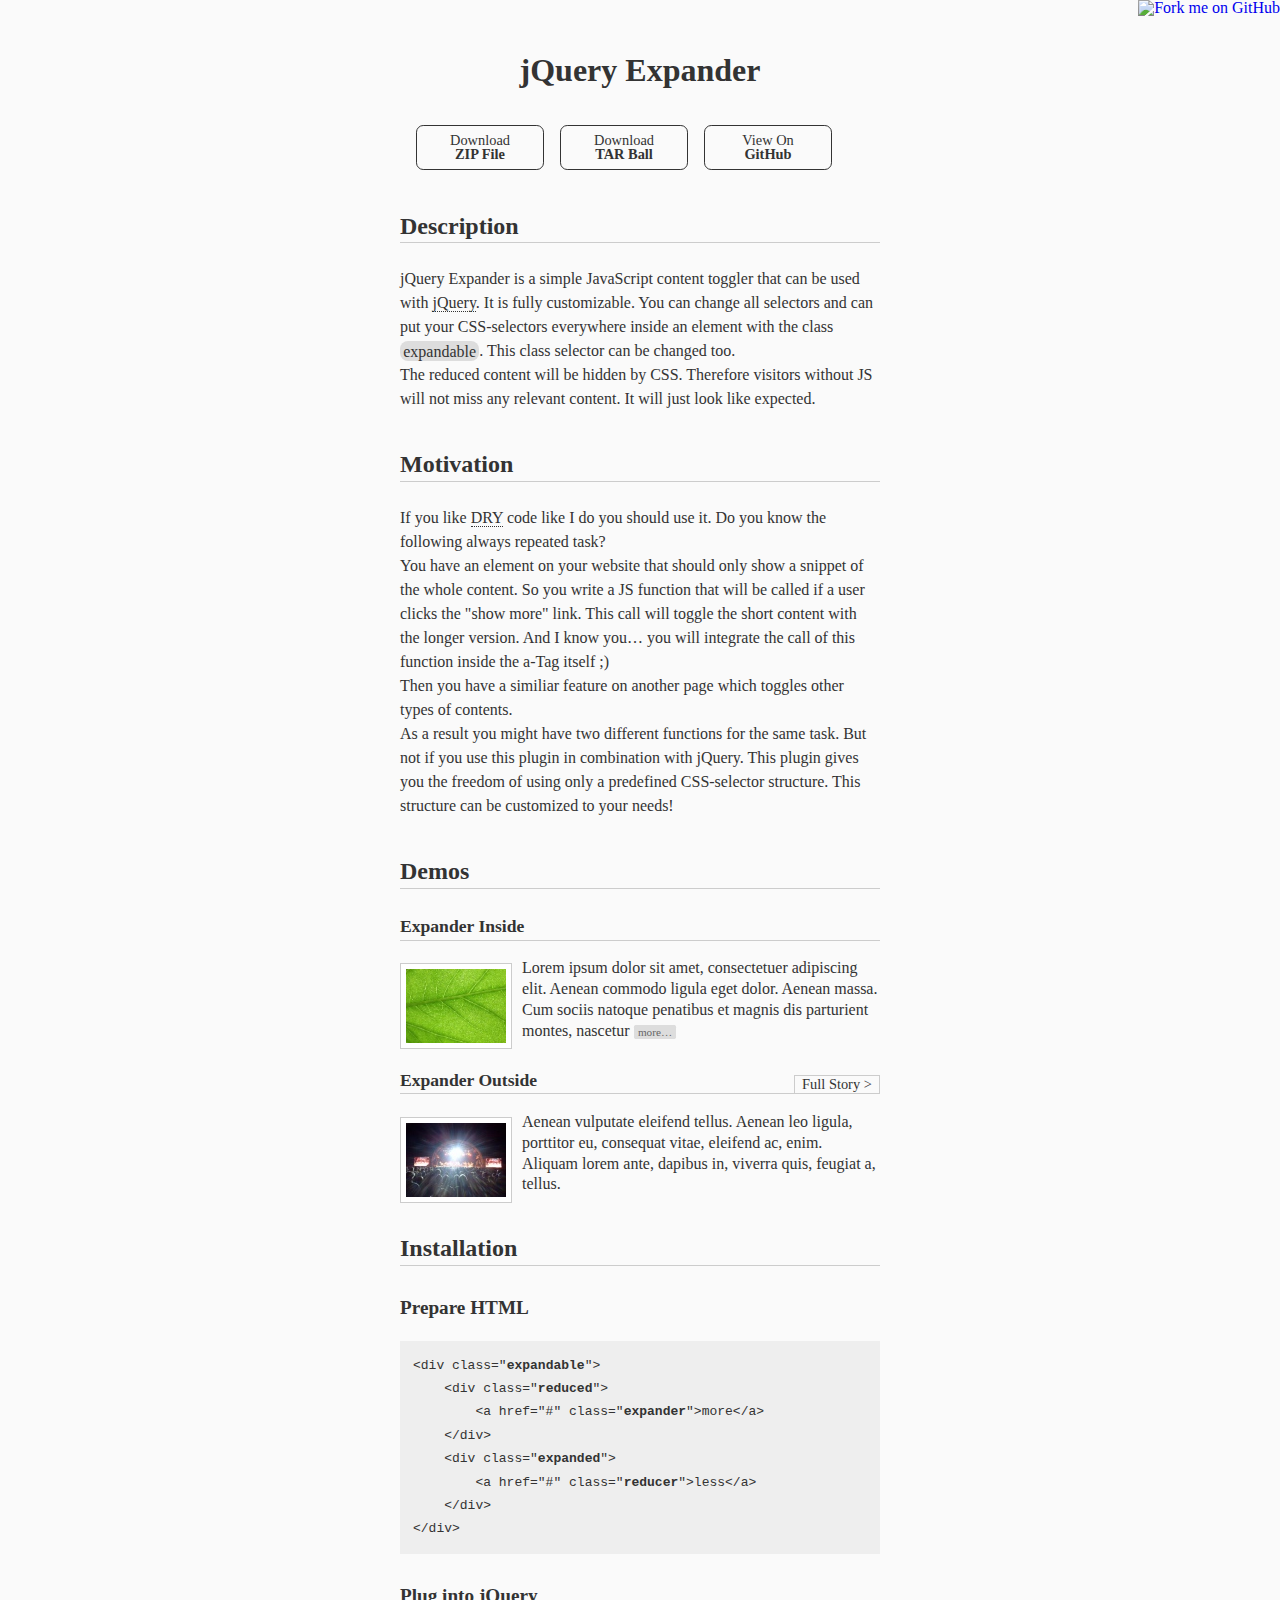
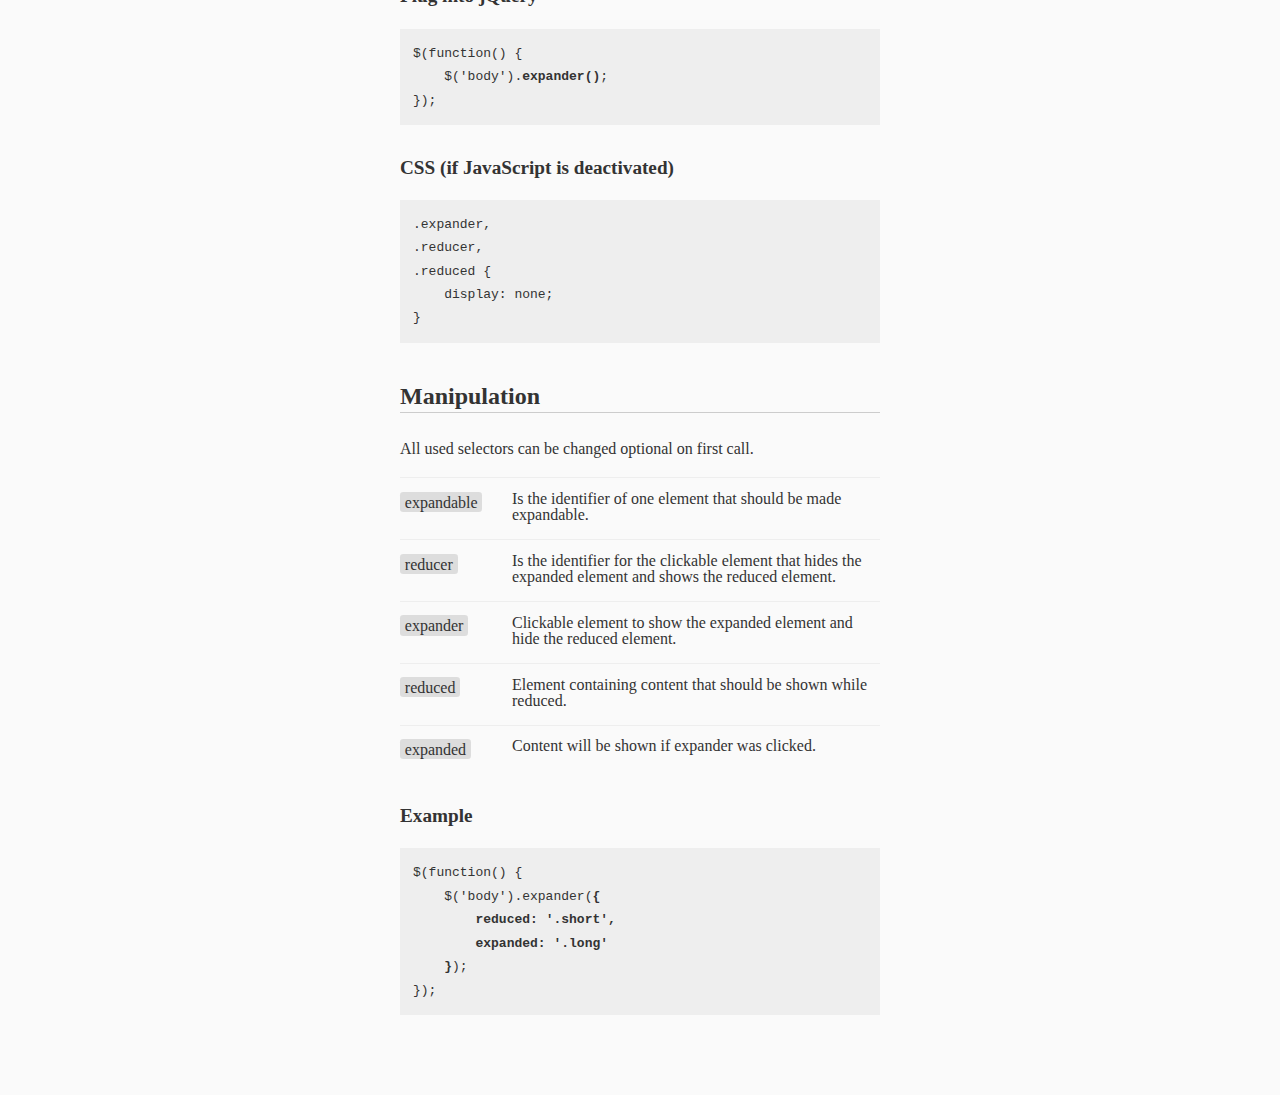
==== commit d452dcba: "- added links to github" ====
--- a/index.html
+++ b/index.html
@@ -16,6 +16,12 @@
 		</a>
 		<div id="main">
 			<h1>jQuery Expander</h1>
+
+			<ul class="github-links">
+				<li><a href="https://github.com/petpen/jQuery-Expander/zipball/master">Download<br/><strong>ZIP File</strong></a></li>
+				<li><a href="https://github.com/petpen/jQuery-Expander/tarball/master">Download<br/><strong>TAR Ball</strong></a></li>
+				<li><a href="https://github.com/petpen/jQuery-Expander">View On<br/><strong>GitHub</strong></a></li>
+			</ul>
 
 			<h2>Description</h2>
 			<p>
--- a/style.css
+++ b/style.css
@@ -14,12 +14,14 @@
 }
 
 h1, h2, h3 {
+	clear: both;
 	padding: 0.2em 0;
 	margin: 1.5em 0 1em;
 }
 
 h1 {
 	font-size: 200%;
+	text-align: center;
 }
 
 h2 {
@@ -91,8 +93,39 @@
 }
 
 
+.github-links {
+	height: 3em;
+	list-style: none;
+	margin: 0 auto;
+	width: 29em;
+}
+
+.github-links li {
+	text-align: center;
+	float: left;
+	width: 8em;
+	margin: 0 0.5em;
+}
+
+.github-links a {
+	border: 1px #333 solid;
+	border-radius: 0.5em;
+	-moz-border-radius: 0.5em;
+	-webkit-border-radius: 0.5em;
+	-khtml-border-radius: 0.5em;
+	color: #333;
+	display: block;
+	font-size: 90%;
+	text-decoration: none;
+	padding: 0.5em 0;
+}
+
+.github-links a:hover {
+	background-color: #ccc;
+}
+
 .expander,
 .reducer,
 .reduced {
 	display: none;
-}
+}